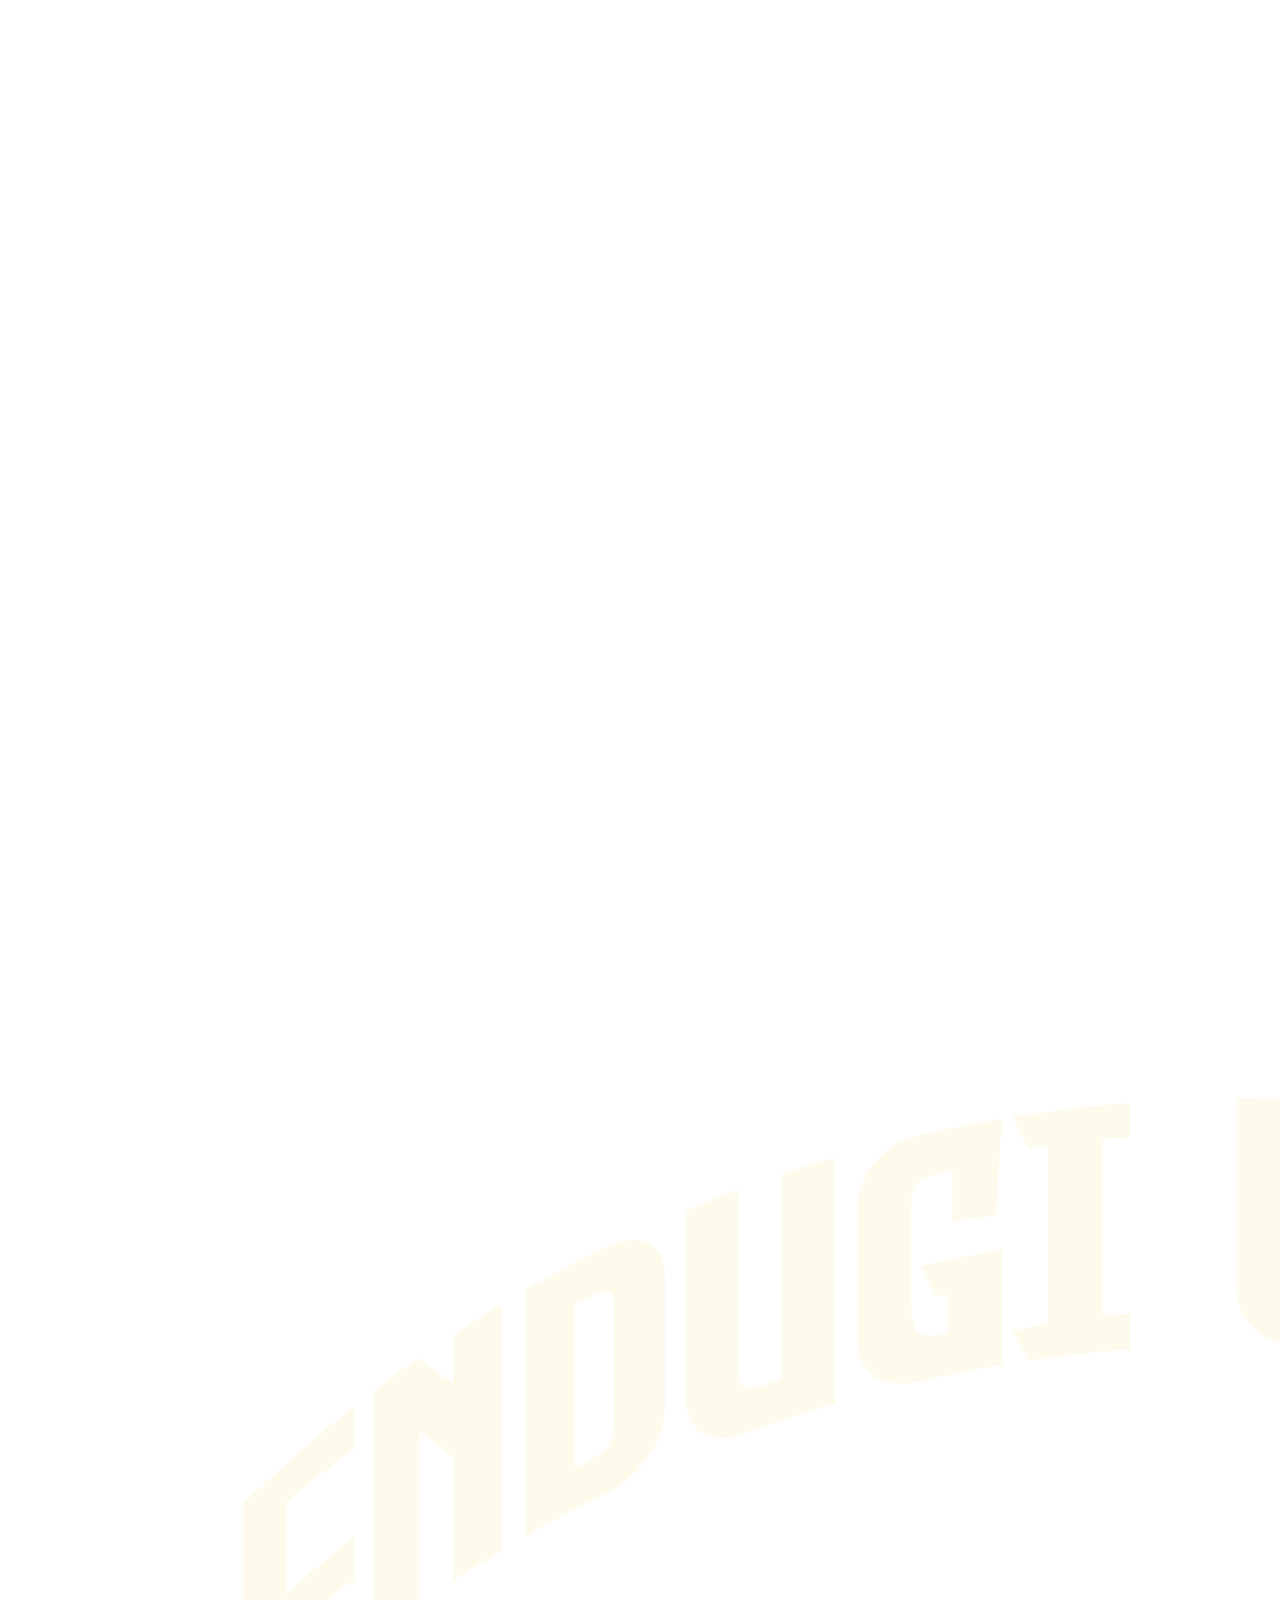
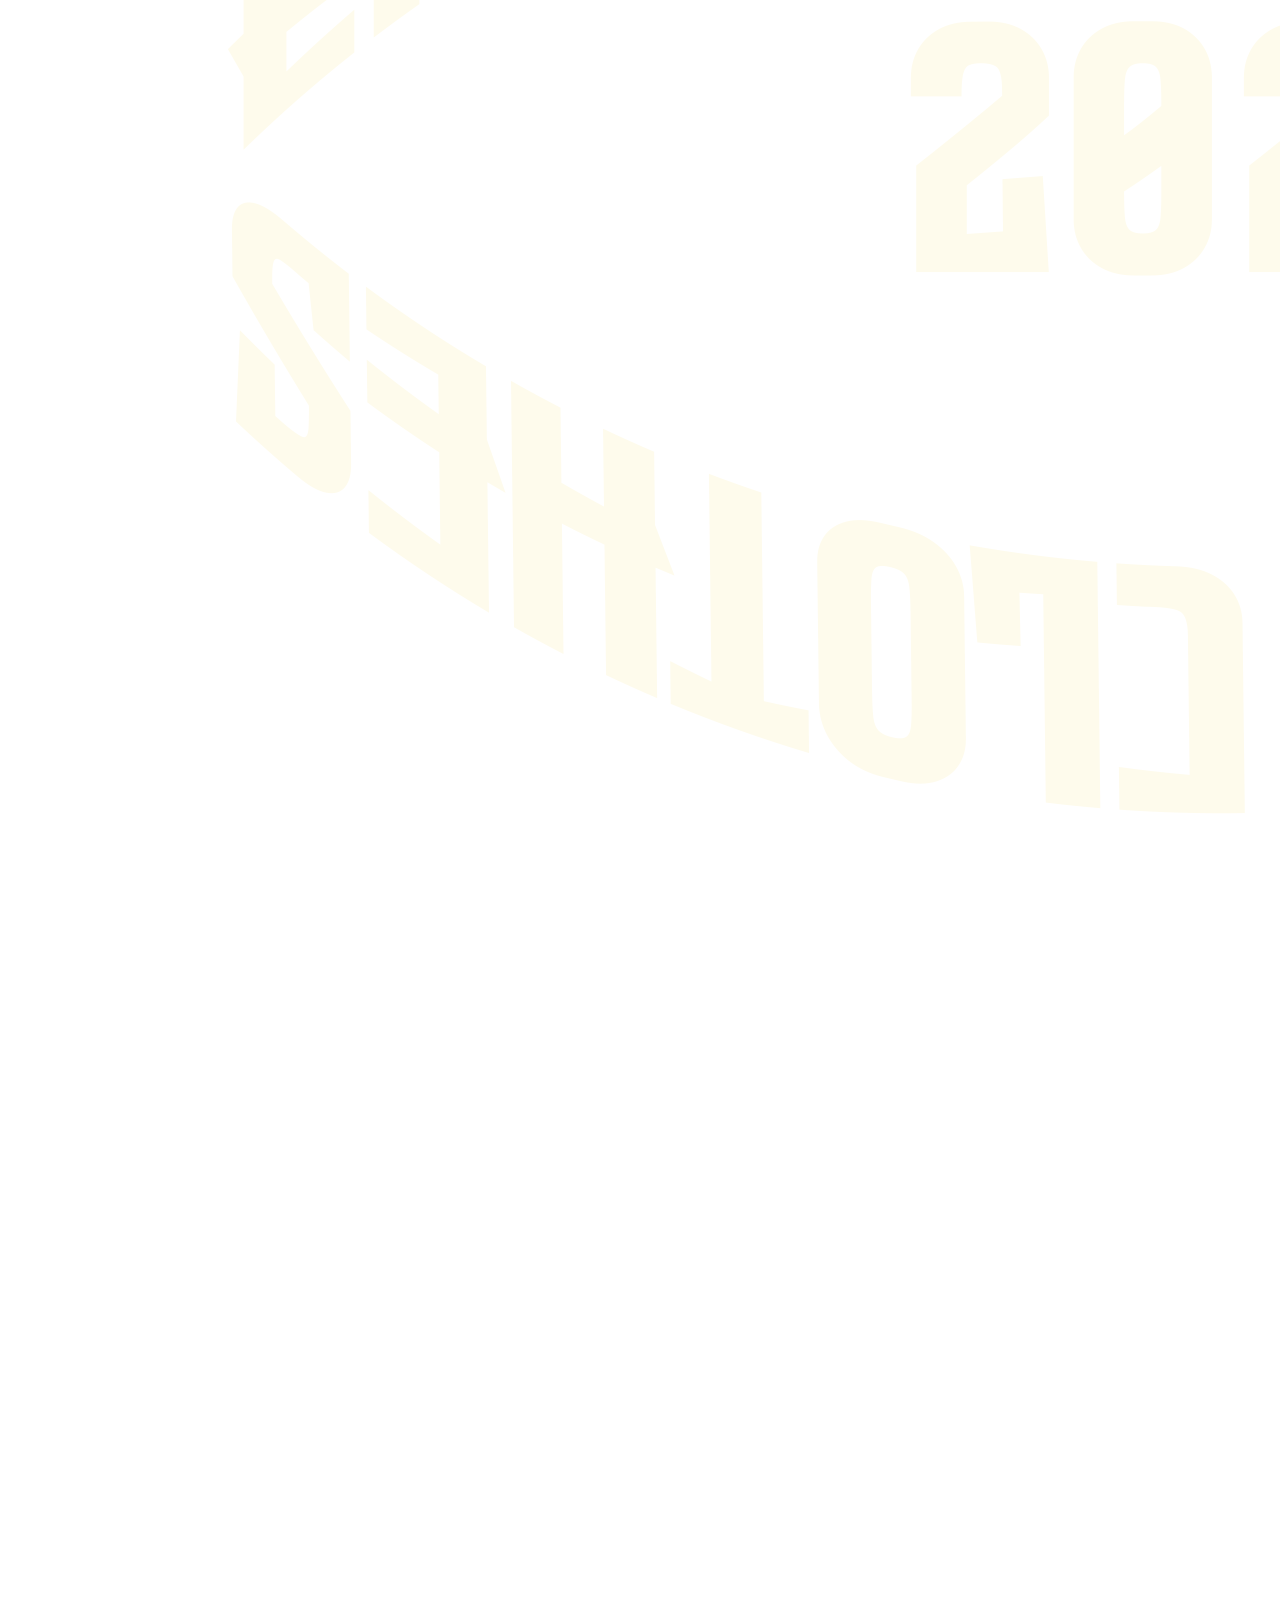
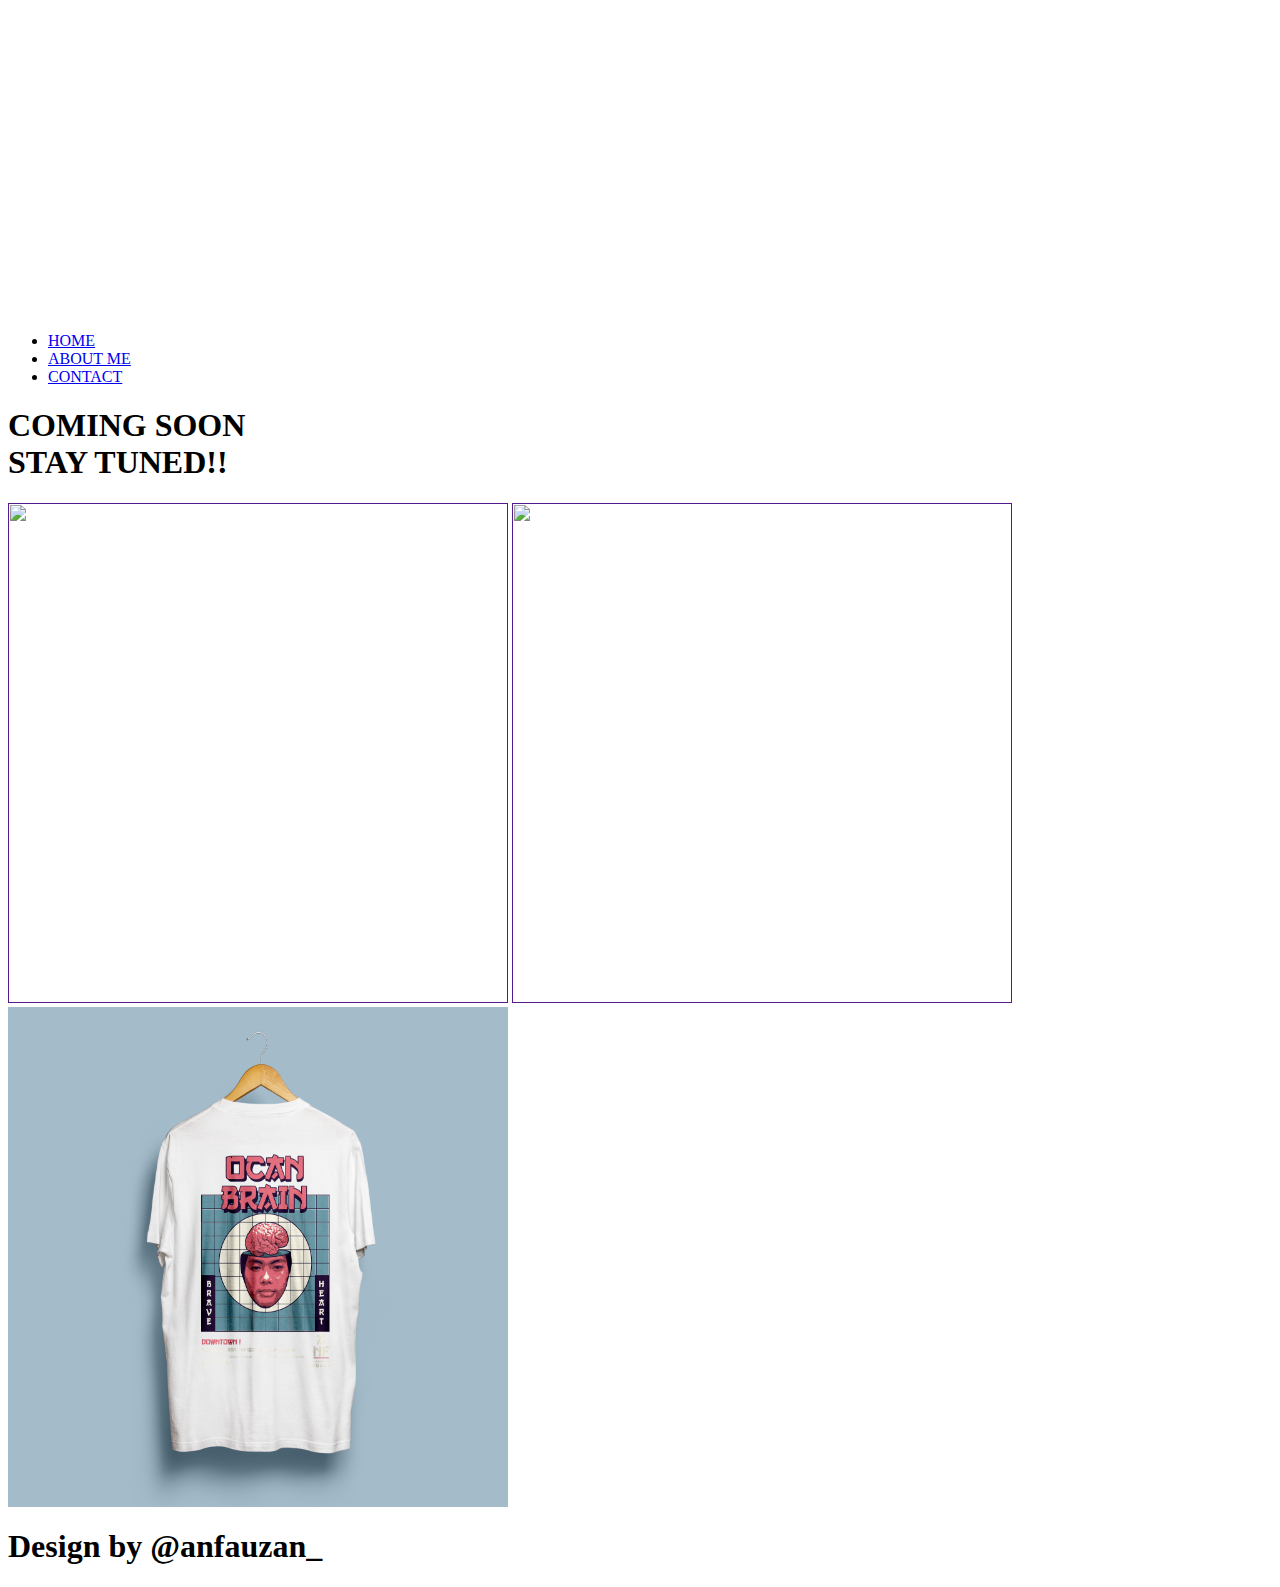
==== PT 2/index.html @ ed74c2b8 "Posstest 2" ====
<html>
<head>
    <title>ENDUGI CLOTHES</title>
    <link rel="stylesheet" href="/css/style.css" />
</head>

<body>
    <!-- NAVBAR -->
    <div class="kotak-navbar">
        <a href=""><img class="logo" src="/foto/logo.png" alt=""></a>
        <ul class="ul-navbar">
            <li class="li-navbar">
                <a href="#" class="a-navbar">HOME</a>
            </li>
            <li class="li-navbar">
                <a href="aboutnavbar.html" class="a-navbar">ABOUT ME</a>
            </li>
            <li class="li-navbar">
                <a href="https://wa.me/6285348154956"  class="a-navbar" target="_blank">CONTACT</a>
            </li>
        </ul>
    </div>
   

    <!-- KONTEN -->
        <section>
            <div class="textKonten">
                <h1>COMING SOON <br>STAY TUNED!!</h1>
            </div>
        </section>

    <section>
    <div class="kotak-content">
        <a href="" target="" class="a-content">
            <img src="/foto/PROYEK 3MOCKUP BLACK.png" width= "500" height="500" /></a>

        <a href="" target="" >
            <img src="/foto/T-Shirt Mock-Up Back 3.png" width="500" height="500" /></a>

        <a href="" target="" >
            <img src="/foto/T-Shirt Mock-Up Back.png" width="500" height="500" /></a>  
    </div>
    </section>



    <!-- </section>
         <a href="https://wa.me/6285348154956" target="_blank" class="b-content">
            <img src="/foto/Baju putih back no bg.png" width= "500" height="500" /></a>
         <a href="https://wa.me/6285348154956" target="_blank" class="b-content">
            <img src="/foto/Baju hitam back no bg.png" width= "500" height="500" /></a>
         <a href="https://wa.me/6285348154956" target="_blank" class="b-content">
            <img src="/foto/Totebag Putih no bg.png" width= "500" height="500" /></a>
    <section>

    </section> -->
   

    
   <!-- FOOTER -->
    <div class="kotak-footer">
        <h1 class="h1-footer">Design by @anfauzan_</h1>
    </div>
    
    
</body>
</html>
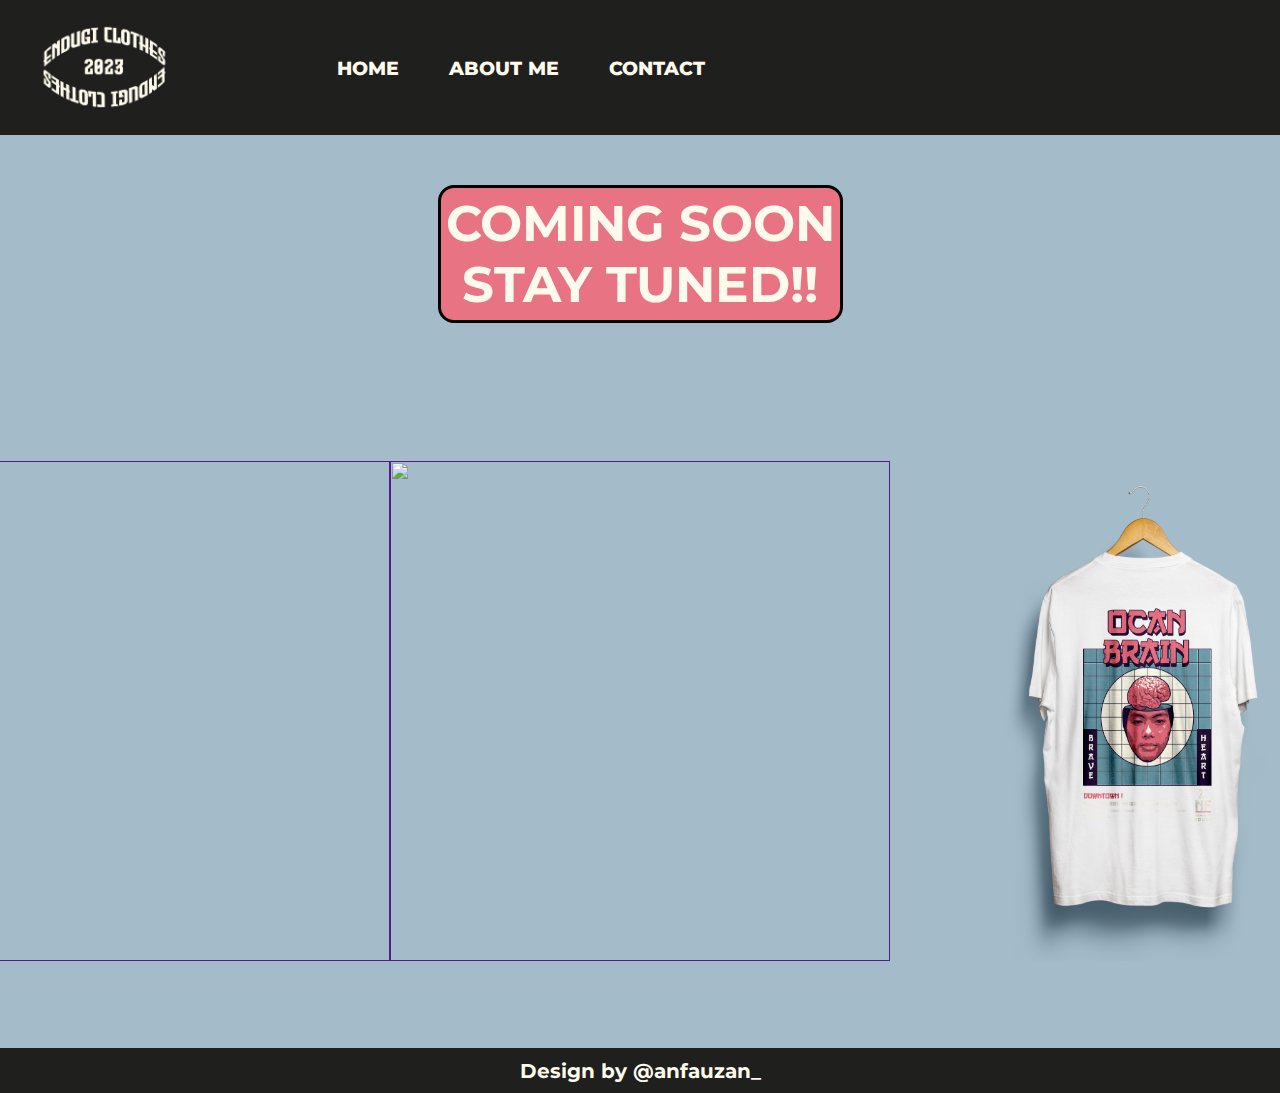
==== commit d6cec36c: "update href setelah dikeluarkan dari folder" ====
--- a/PT 2/index.html
+++ b/PT 2/index.html
@@ -1,7 +1,7 @@
 <html>
 <head>
     <title>ENDUGI CLOTHES</title>
-    <link rel="stylesheet" href="/css/style.css" />
+    <link rel="stylesheet" href="style.css" />
 </head>
 
 <body>
@@ -64,4 +64,4 @@
     
     
 </body>
-</html>+</html>
--- a/PT 2/style.css
+++ b/PT 2/style.css
@@ -0,0 +1,138 @@
+@import url('https://fonts.googleapis.com/css2?family=Montserrat&family=Poppins&display=swap');
+@import url('https://fonts.googleapis.com/css2?family=Montserrat:ital,wght@0,400;1,900&family=Poppins&display=swap');
+
+
+*,
+html{
+    margin: 0ch;
+    padding: 0ch;
+}
+
+
+.kotak-navbar{
+   display: flex;
+   justify-content: space-between;
+   background-color: #1f1f1e;
+   width: 100%;
+   background-size: cover;
+   align-items: center;
+   height: 15vh;
+    
+}
+.logo{
+    padding-left: 30px;
+    width: 150px;
+}
+
+.ul-navbar{
+    height: 100px;
+    display: flex;
+    justify-content: center;
+    align-items: center;
+    padding-right: 550px;
+}
+
+
+
+.textKonten{
+    text-align: center;
+    font-family: 'Poppins', sans-serif;
+    display: flex;
+    justify-content: center;
+    font-size: 25px;
+    align-items: center;
+    padding: 50px;
+    background-color:#a4bbca ;
+}
+
+.textKonten h1{
+    font-family: 'montserrat';
+    color: #fefbec;
+    padding: 5px;
+    border-radius: 1rem;
+    background-color: #e87382;
+    border: 3px solid black;
+}
+
+.li-navbar{
+font-family: 'montserrat';
+list-style-type: none;
+padding: 20px;
+margin: 5px;
+color: wheat;
+font-size:larger
+}
+
+.li-navbar:hover{
+    background-color: #e87382;
+    transition: .5s ease-in-out;
+    transition-delay: .025s;
+    border-radius: 10px;
+}
+
+.a-navbar{
+    color: #fefbec;
+     text-decoration: none;
+     font-weight: 800;
+}
+
+.kotak-content{
+    background-color: #a4bbca;
+    display: flex;
+    justify-content: center;
+    align-items: center;
+    height: 75vh;
+}
+
+/* .a-content{
+    background-color: #acd1db;
+    color: white;
+    text-decoration: none;
+    font-size: 15px;
+    width: 490px;
+    height: 490px;
+    display: flex;
+    justify-content: center;
+    align-items: center;
+    border-radius: 20px;
+    flex-direction: column;
+    box-shadow: -8px 6px 7px 3px rgba(0,0,0,0.61);
+-webkit-box-shadow: -8px 6px 7px 3px rgba(0,0,0,0.61);
+-moz-box-shadow: -8px 6px 7px 3px rgba(0,0,0,0.61);
+  
+} */
+
+/* #warnaBg {
+    background-color: blue; 
+    padding: 20px; 
+} */
+
+
+/* .b-content{
+    background-color: rgb(198, 8, 62);
+    width: 100%;
+    background-size: cover;
+    height: 10vh;
+    justify-items: auto;
+} */
+
+.img-content{
+width: 450px;
+height: 450px;
+
+}
+
+.kotak-footer{
+background-color: #1f1f1e;
+display: flex;
+justify-content: center;
+align-items: center;
+height: 5vh;
+font-size: 5px;
+}
+
+.h1-footer{
+font-family: 'montserrat';
+font-size: 20px;
+color: #fefbec;
+}